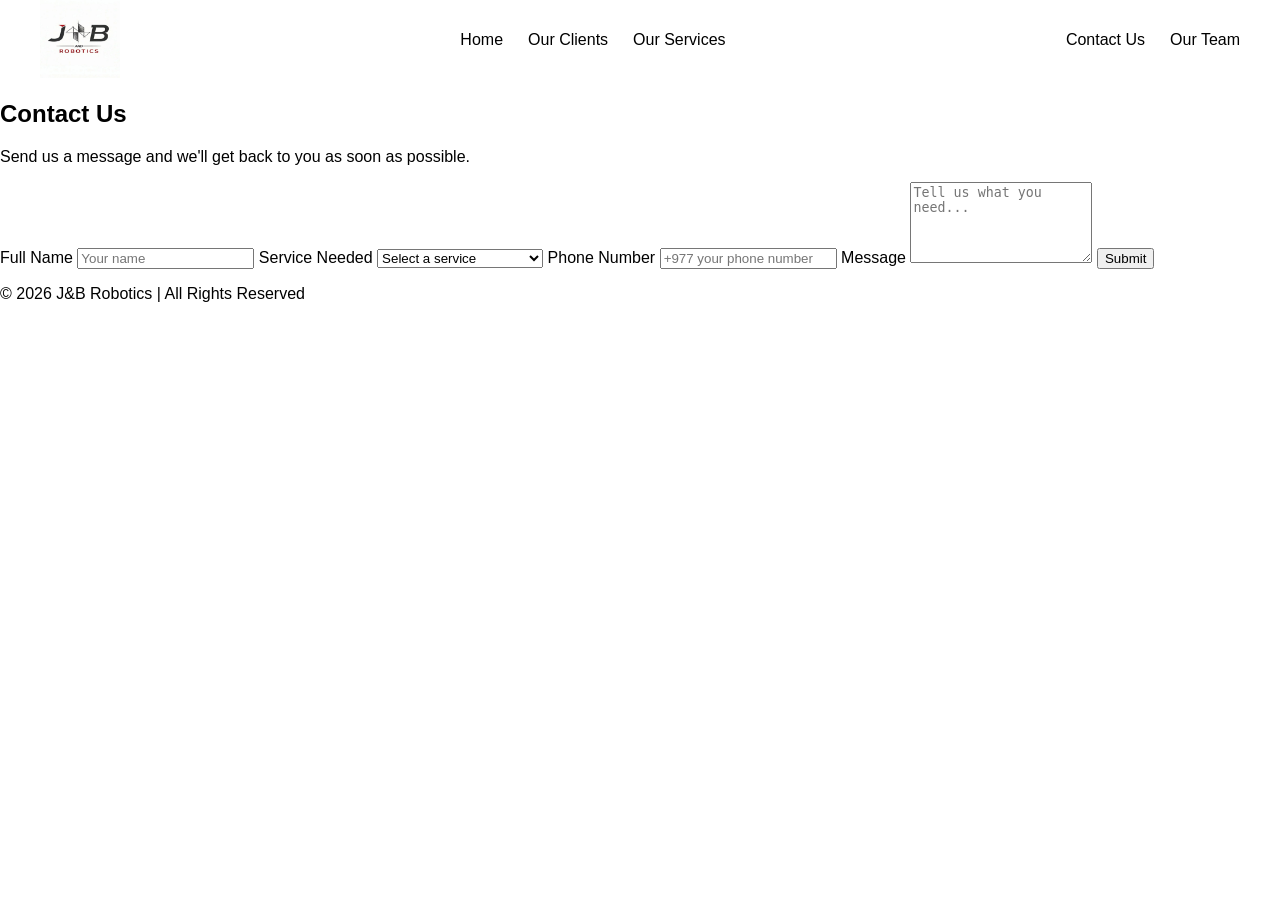
==== github/contact.html @ c3f85e1b "Add contact page for J&B Robotics This file contains the contact page for J&B Robotics, including a " ====
<!DOCTYPE html>
<html lang="en">
<head>
    <meta charset="UTF-8">
    <meta name="viewport" content="width=device-width, initial-scale=1.0">
    <link rel="stylesheet" href="websit.css">
    <title>Contact - J&B Robotics</title>
</head>
<body>
    <header class="top">
        <div class="logo">
            <img src="J&B Robotics.jpg" alt="J&B Robotics Logo">
        </div>

        <nav class="topleft">
            <p onclick="window.location.href='../index.html'">Home</p>
            <p onclick="window.location.href='../index.html#'">Our Clients</p>
            <p onclick="window.location.href='../index.html#'">Our Services</p>
        </nav>
        
        <nav class="topright">
            <p>Contact Us</p>
            <p onclick="window.location.href='../index.html#'">Our Team</p>
        </nav>
    </header>

    <main class="contact-page">
        <section class="contact-section">
            <h1>Contact Us</h1>
            <p>Send us a message and we'll get back to you as soon as possible.</p>

            <form class="contact-form"action="https://api.web3forms.com/submit" method="POST" method="get">
                <input type="hidden" name="access_key" value="1b333748-46d5-4643-a900-963f69385dfe">
                <label for="name">Full Name</label>
                <input id="name" name="name" type="text" required placeholder="Your name">

                <label for="service">Service Needed</label>
                <select id="service" name="service" required>
                    <option value="" disabled selected>Select a service</option>
                    <option value="automation">Automation & Robotics</option>
                    <option value="training">Training & Workshops</option>
                    <option value="consulting">AI & Process Consulting</option>
                    <option value="other">Other</option>
                </select>

                <label for="phone">Phone Number</label>
                <input id="phone" name="phone" type="tel" required placeholder="+977 your phone number">

                <label for="message">Message</label>
                <textarea id="message" name="message" rows="5" placeholder="Tell us what you need..." required></textarea>

                <button type="submit">Submit</button>
            </form>
        </section>
    </main>

    <footer class="last">
        <p class="copyright">© 2026 J&B Robotics | All Rights Reserved</p>
        <div class="social">
            <a href="https://www.instagram.com/jb_robotics" target="_blank" aria-label="Instagram">
                <i class="fab fa-instagram" aria-hidden="true"></i>
            </a>
            <a href="https://www.facebook.com/profile.php?id=61550954575927" target="_blank" aria-label="Facebook">
                <i class="fab fa-facebook" aria-hidden="true"></i>
            </a>
        </div>
    </footer>
</body>
</html>
---- github/websit.css ----
body {
    font-family: 'Franklin Gothic Medium', 'Arial Narrow', Arial, sans-serif;
    margin: 0;
    padding: 0;
    overflow-x: hidden;
}


.top {
    display: flex;
    justify-content: space-between;
    align-items: center;
    background-color: white;
    color: black;
    padding: 10px 40px;
    height: 60px; 
    position: sticky;
    top: 0;
    z-index: 10;
}
.top.scrolled {
    background-color: rgba(255, 255, 255, 0.9);
    box-shadow: 0 2px 4px rgba(0, 0, 0, 0.1);
    transition: background-color 1s ease, box-shadow 0.5s ease;
}

.logo img {
    width: 80px; 
    height: 80px;
    object-fit: contain;
}


.topleft, .topright {
    display: flex;
    gap: 25px;
    align-items: center;
}

.topleft p, .topright p {
    margin: 0;
    transition: all 0.3s ease;
    cursor: pointer;
}

.topleft p:hover, .topright p:hover {
    color: crimson;
    transform: scale(1.05); 
    transition: 0.3s;/* "transform" is more standard than "scale" alone */
}


.video-container {
    position: relative;
    width: 100%;
    height: 75vh;
    overflow: hidden;
    background-color: black;
}

#video {
    width: 100%;
    height: 100%;
    object-fit: cover;
    filter: brightness(65%);
}



.littleblack {
    position: absolute;
    top: 50%;
    left: 50%;
    transform: translate(-50%, -50%);
    color: #f6f3f3;
    font-size: 1.6rem;
    text-align: center;
    width: 80%; 
}
.cards{
    display: flex;
    justify-content: center;
    gap: 80px;
    padding: 40px 20px;
}
.first, .second, .third {
    border: 1px solid rgba(0,0,0,0.2);
    height: 100px;
    width: 280px;
    border-radius: 16px;
    text-align: center;
    padding: 20px;
    background: white;
    box-shadow: 0 10px 20px rgba(0,0,0,0.08);
    transition: transform 0.25s ease, box-shadow 0.25s ease;
}

.first:hover, .second:hover, .third:hover {
    transform: translateY(-6px);
    box-shadow: 0 18px 30px rgba(0,0,0,0.12);
    background-color: rgb(243, 243, 237);
}

.team-section {
    padding: 40px 20px;
    text-align: center;
}

.team-cards {
    display: flex;
    flex-wrap: wrap;
    justify-content: center;
    gap: 30px;
}

.team-member {
    width: 220px;
    padding: 15px;
    border-radius: 16px;
    background: white;
    box-shadow: 0 10px 20px rgba(0,0,0,0.08);
    height: 400px;
}

.team-member img {
    width: 100%;
    border-radius: 50%;
    margin-bottom: 12px;
    height: 50%;
}

.team-member h3 {
    margin: 10px 0 5px;
    margin-top: 40px;
}

.team-member p {
    margin: 0;
    font-size: 0.9rem;
    color: #555;
     margin-top: 40px;
}
.team-member:hover {
    
    transform: translateY(-6px);
    box-shadow: 0 18px 30px rgba(0,0,0,0.12);
    background-color: rgb(243, 243, 237);
    transition: 1s;
}
.all-clients{
    margin-bottom:0;
    display: flex;
    justify-content: center;
    gap: 30px;
    padding: 40px 20px;
}
.client{
    text-align: center;
    width: 300px;
    
    padding: 20px;
    border-radius: 30px;
}

/* ================= MOBILE RESPONSIVE ================= */
@media (max-width: 768px) {

    /* Header */
    .top {
        flex-direction: column;
        height: auto;
        padding: 15px 10px;
        gap: 10px;
    }

    .logo img {
        width: 60px;
        height: 60px;
    }

    .topleft, .topright {
        flex-direction: column;
        gap: 10px;
    }

    /* Video Section */
    .video-container {
        height: 50vh;
    }

    .littleblack {
        font-size: 1rem;
        width: 90%;
    }

    /* Cards (Services) */
    .cards {
        flex-direction: column;
        align-items: center;
        gap: 20px;
    }

    .first, .second, .third {
        width: 90%;
        height: auto;
    }

    /* Team Section */
    .team-cards {
        flex-direction: column;
        align-items: center;
    }

    .team-member {
        width: 90%;
        height: auto;
    }

    .team-member img {
        height: 120px;
        width: 120px;
        object-fit: cover;
    }

    /* Clients Section */
    .all-clients {
        flex-direction: column;
        align-items: center;
    }

    .client {
        width: 90%;
    }

    .client img {
        height: 150px;
        object-fit: cover;
    }
}
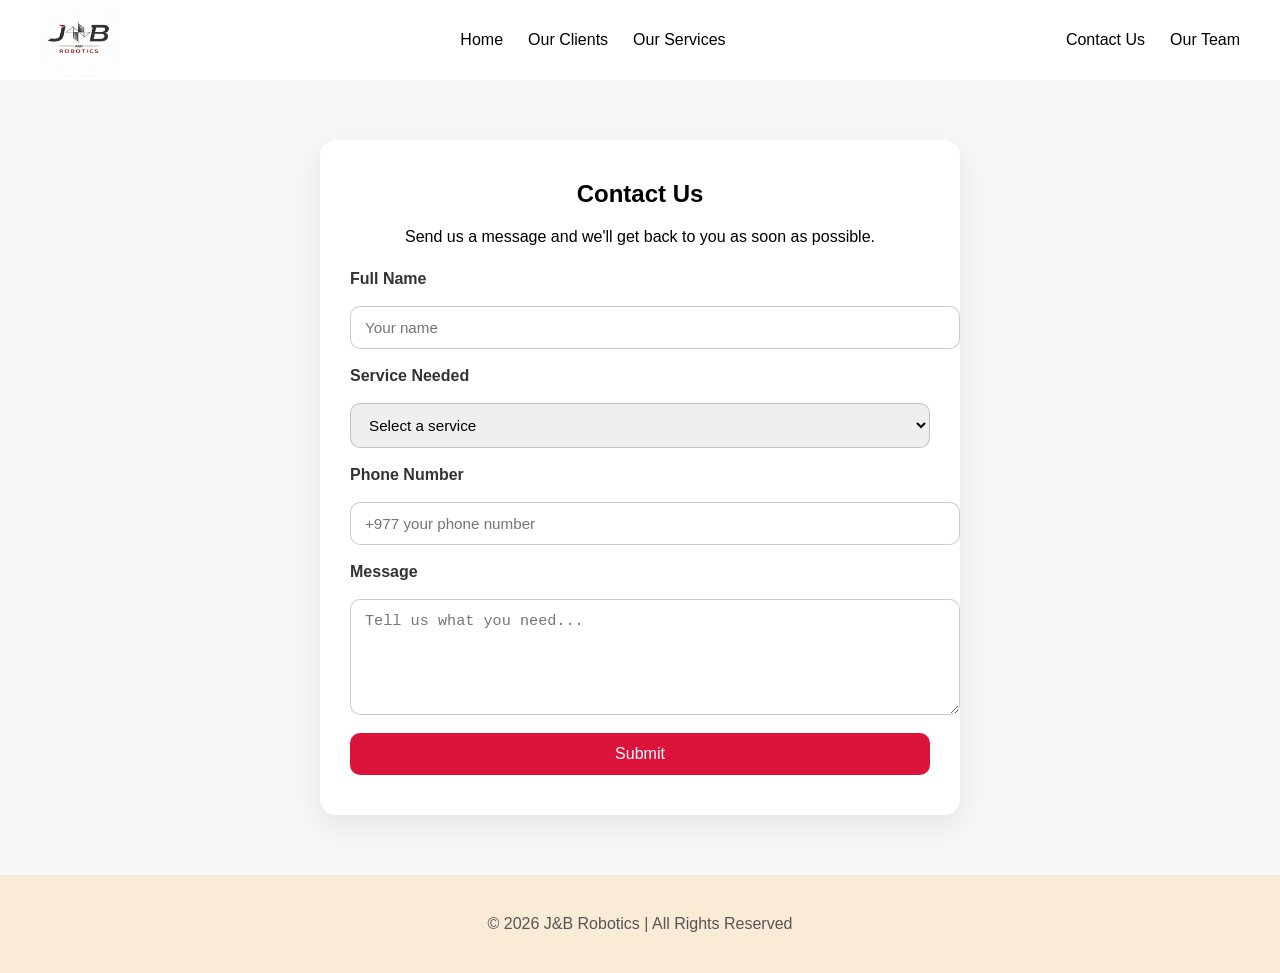
==== commit df037a5d: "Update contact.html file" ====
--- a/github/contact.html
+++ b/github/contact.html
@@ -3,24 +3,24 @@
 <head>
     <meta charset="UTF-8">
     <meta name="viewport" content="width=device-width, initial-scale=1.0">
-    <link rel="stylesheet" href="websit.css">
+    <link rel="stylesheet" href="/github/websit.css">
     <title>Contact - J&B Robotics</title>
 </head>
 <body>
     <header class="top">
         <div class="logo">
-            <img src="J&B Robotics.jpg" alt="J&B Robotics Logo">
+            <img src="/github/J&B Robotics.jpg" alt="J&B Robotics Logo">
         </div>
 
         <nav class="topleft">
-            <p onclick="window.location.href='../index.html'">Home</p>
-            <p onclick="window.location.href='../index.html#'">Our Clients</p>
-            <p onclick="window.location.href='../index.html#'">Our Services</p>
+            <p onclick="window.location.href='/'">Home</p>
+            <p onclick="window.location.href='/#all-clients'">Our Clients</p>
+            <p onclick="window.location.href='/#services'">Our Services</p>
         </nav>
         
         <nav class="topright">
             <p>Contact Us</p>
-            <p onclick="window.location.href='../index.html#'">Our Team</p>
+            <p onclick="window.location.href='/#team'">Our Team</p>
         </nav>
     </header>
 
@@ -29,7 +29,7 @@
             <h1>Contact Us</h1>
             <p>Send us a message and we'll get back to you as soon as possible.</p>
 
-            <form class="contact-form"action="https://api.web3forms.com/submit" method="POST" method="get">
+            <form class="contact-form" action="https://api.web3forms.com/submit" method="POST">
                 <input type="hidden" name="access_key" value="1b333748-46d5-4643-a900-963f69385dfe">
                 <label for="name">Full Name</label>
                 <input id="name" name="name" type="text" required placeholder="Your name">
@@ -66,4 +66,4 @@
         </div>
     </footer>
 </body>
-</html>
+</html>
--- a/github/websit.css
+++ b/github/websit.css
@@ -162,7 +162,7 @@
     border-radius: 30px;
 }
 
-/* ================= MOBILE RESPONSIVE ================= */
+/* ==MOBILE RESPONSIVE = */
 @media (max-width: 768px) {
 
     /* Header */
@@ -237,3 +237,102 @@
         object-fit: cover;
     }
 }
+
+/* Footer */
+.last {
+    text-align: center;
+    color: #555;
+    background-color: antiquewhite;
+    padding: 24px 16px;
+}
+
+.last .social {
+    display: flex;
+    justify-content: center;
+    gap: 20px;
+    margin-top: 12px;
+}
+
+.last .social a {
+    color: #1e1f1e;
+    font-size: 1.3rem;
+    transition: color 0.2s ease;
+}
+
+.last .social a:hover {
+    color: crimson;
+}
+
+/* Contact form */
+.contact-page {
+    padding: 60px 20px;
+    display: flex;
+    justify-content: center;
+    background: #f7f7f7;
+}
+
+.contact-section {
+    width: min(580px, 100%);
+    background: white;
+    padding: 40px 30px;
+    border-radius: 16px;
+    box-shadow: 0 10px 30px rgba(0, 0, 0, 0.08);
+    text-align: center;
+}
+
+.contact-section h1 {
+    margin-top: 0;
+}
+
+.contact-form {
+    display: grid;
+    gap: 18px;
+    margin-top: 24px;
+    text-align: left;
+}
+
+.contact-form label {
+    font-weight: 600;
+    color: #333;
+}
+
+.contact-form input,
+.contact-form select,
+.contact-form textarea {
+    width: 100%;
+    padding: 12px 14px;
+    border: 1px solid rgba(0, 0, 0, 0.2);
+    border-radius: 10px;
+    font-size: 0.95rem;
+    resize: vertical;
+}
+
+.contact-form input:focus,
+.contact-form select:focus,
+.contact-form textarea:focus {
+    outline: none;
+    border-color: crimson;
+    box-shadow: 0 0 0 3px rgba(220, 20, 60, 0.16);
+}
+
+.contact-form button {
+    padding: 12px 18px;
+    border: none;
+    border-radius: 10px;
+    background: crimson;
+    color: white;
+    font-size: 1rem;
+    cursor: pointer;
+    transition: background 0.2s ease, transform 0.2s ease;
+}
+
+.contact-form button:hover {
+    background: #c7002c;
+    transform: translateY(-1px);
+}
+
+@media (max-width: 480px) {
+    .contact-section {
+        padding: 30px 18px;
+    }
+}
